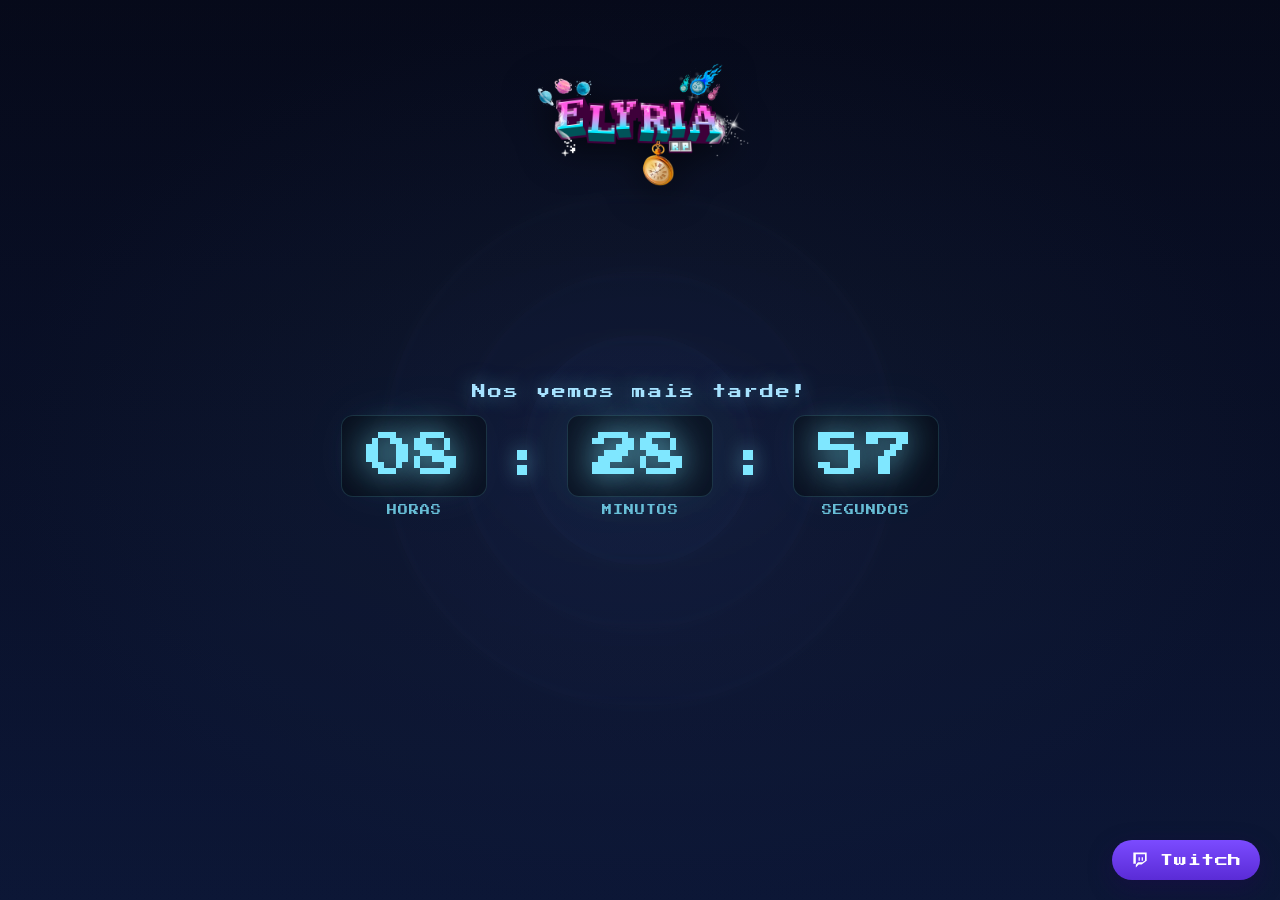
==== index.html @ 2ebde701 "Fix HTML encoding issues in index.html" ====
<!doctype html>
<html lang="pt-BR">
<head>
    <meta charset="utf-8" />
    <meta name="viewport" content="width=device-width,initial-scale=1" />
    <title>Elyria - Pato Dormindo</title>
    <link href="https://fonts.googleapis.com/css2?family=Press+Start+2P&display=swap" rel="stylesheet">
    <link rel="stylesheet" href="styles.css">
    <link rel="icon" type="image/png" href="logo/elyria2.png">

    <style>
        /* ===== BACKGROUND VIDEO ===== */
        body {
            margin: 0;
            padding: 0;
            overflow: hidden;
            min-height: 100vh;
        }

        #bgVideo {
            position: fixed;
            top: 50%;
            left: 50%;
            min-width: 100%;
            min-height: 100%;
            width: auto;
            height: auto;
            transform: translate(-50%, -50%);
            z-index: -1;
            object-fit: cover;
            filter: blur(3px);
        }

        /* ===== COUNTDOWN STYLES ===== */
        #countdown {
            position: fixed;
            top: 50%;
            left: 50%;
            transform: translate(-50%, -50%);
            z-index: 1000;
            text-align: center;
            font-family: 'Press Start 2P', monospace;
            color: #fff;
            pointer-events: none;
        }
        #countdown .label {
            font-size: 14px;
            color: #a7e3ff;
            margin-bottom: 16px;
            text-shadow: 0 0 20px rgba(127,231,255,0.5);
            letter-spacing: 2px;
        }
        #countdown .time {
            display: flex;
            gap: 20px;
            justify-content: center;
            align-items: center;
        }
        #countdown .time-block {
            display: flex;
            flex-direction: column;
            align-items: center;
        }
        #countdown .time-block .value {
            font-size: 48px;
            color: #7fe7ff;
            text-shadow: 0 0 30px rgba(127,231,255,0.7), 0 0 60px rgba(127,231,255,0.4);
            background: rgba(8,12,20,0.6);
            padding: 16px 24px;
            border-radius: 12px;
            border: 1px solid rgba(127,231,255,0.15);
            min-width: 90px;
        }
        #countdown .time-block .unit {
            font-size: 10px;
            color: #7fe7ff;
            margin-top: 8px;
            opacity: 0.8;
            letter-spacing: 1px;
        }
        #countdown .separator {
            font-size: 40px;
            color: #7fe7ff;
            text-shadow: 0 0 20px rgba(127,231,255,0.6);
            animation: blink 1s ease-in-out infinite;
        }
        @keyframes blink {
            0%, 100% { opacity: 1; }
            50% { opacity: 0.3; }
        }
        #countdown.finished .time-block .value {
            color: #4eff9f;
            text-shadow: 0 0 30px rgba(78,255,159,0.7);
        }
        @media (max-width: 600px) {
            #countdown .time-block .value {
                font-size: 28px;
                padding: 12px 16px;
                min-width: 60px;
            }
            #countdown .separator {
                font-size: 24px;
            }
            #countdown .time {
                gap: 10px;
            }
        }

        /* ===== LOGO (FORA DO OVERLAY) ===== */
        .main-logo {
            position: fixed;
            top: 18px;
            left: 50%;
            transform: translateX(-50%);
            z-index: 1002;
            pointer-events: none;
            max-width: 380px;
            width: 38vmax;
            height: auto;
            filter: drop-shadow(0 6px 18px rgba(0,0,0,0.6));
            animation: logo-float 3.8s ease-in-out infinite;
        }

        @keyframes logo-float{
            0%   { transform: translateX(-50%) translateY(0); }
            50%  { transform: translateX(-50%) translateY(-8px); }
            100% { transform: translateX(-50%) translateY(0); }
        }

        @media (prefers-reduced-motion: reduce){
            .main-logo{
                animation: none;
            }
        }

        /* ===== OVERLAY (SEM A LOGO) ===== */
        #warpOverlay{
            position:fixed;
            inset:0;
            pointer-events:none;
            z-index:999;
            display:flex;
            align-items:center;
            justify-content:center;
            opacity:0;
            transition:opacity 700ms ease;
            background: radial-gradient(closest-side, rgba(60,90,150,0.18), rgba(5,8,20,0.85));
            mix-blend-mode:screen;
            overflow:hidden;
        }
        #warpOverlay.active{
            opacity:1;
            pointer-events:none;
        }

        #warpOverlay .rings{
            position:absolute;
            inset:0;
            pointer-events:none;
        }
        #warpOverlay .ring{
            position:absolute;
            left:50%; top:50%;
            border-radius:50%;
            transform-origin:center center;
            opacity:0.12;
            mix-blend-mode:screen;
            filter: blur(8px);
            border: 1px solid rgba(160,220,255,0.06);
            backdrop-filter: blur(2px);
        }
        #warpOverlay .ring.r1{ width:40vmax; height:40vmax; margin:-20vmax 0 0 -20vmax; animation: ring-spin 6s linear infinite; }
        #warpOverlay .ring.r2{ width:28vmax; height:28vmax; margin:-14vmax 0 0 -14vmax; animation: ring-spin 5.2s linear reverse infinite; opacity:0.14; filter: blur(10px) }
        #warpOverlay .ring.r3{ width:18vmax; height:18vmax; margin:-9vmax 0 0 -9vmax; animation: ring-spin 4.2s linear infinite; opacity:0.18; filter: blur(14px) }

        @keyframes ring-spin{
            from{ transform: translateZ(0) rotate(0deg) scale(0.9) }
            50%{ transform: translateZ(0) rotate(180deg) scale(1.02) }
            to{ transform: translateZ(0) rotate(360deg) scale(0.9) }
        }

        #warpOverlay.engage .ring{ opacity:0.24; filter: blur(6px) }

        #confirmModal{
            position:fixed;
            inset:0;
            display:flex;
            align-items:center;
            justify-content:center;
            z-index:1200;
            pointer-events:none;
            opacity:0;
            transition:opacity 180ms ease;
        }
        #confirmModal.active{
            pointer-events:auto;
            opacity:1;
        }
        #confirmModal .box{
            background: rgba(8,12,20,0.9);
            border:1px solid rgba(127,231,255,0.08);
            padding:14px 16px;
            border-radius:10px;
            width:min(360px, 90%);
            text-align:center;
            box-shadow:0 8px 40px rgba(0,0,0,0.6);
            color:#fff;
            font-family: 'Press Start 2P', monospace;
            font-size:12px;
        }
        #confirmModal .actions{
            margin-top:12px;
            display:flex;
            gap:10px;
            justify-content:center;
        }
        #confirmModal .actions button{
            padding:8px 10px;
            border-radius:8px;
            border:0;
            cursor:pointer;
            font-family:inherit;
            font-size:12px;
        }
        #confirmModal .actions .btn-cancel{
            background:rgba(255,90,90,0.08);
            color:#ff9a9a;
            border:1px solid rgba(255,90,90,0.06);
        }
        #confirmModal .actions .btn-confirm{
            background:linear-gradient(180deg, rgba(127,231,255,0.12), rgba(127,231,255,0.06));
            color:var(--accent, #7fe7ff);
            border:1px solid rgba(127,231,255,0.12);
        }

        .twitch-modal {
            display: none;
            position: fixed;
            z-index: 2000;
            left: 0; top: 0; right: 0; bottom: 0;
            align-items: center;
            justify-content: center;
            background: rgba(20,24,40,0.18);
            backdrop-filter: blur(8px);
        }
        .twitch-modal.active {
            display: flex;
        }
        .twitch-modal-box {
            background: rgba(24,28,48,0.55);
            border-radius: 18px;
            box-shadow: 0 8px 32px rgba(30,8,80,0.22);
            padding: 32px 28px 24px 28px;
            min-width: 260px;
            min-height: 120px;
            max-width: 92vw;
            max-height: 80vh;
            color: #fff;
            font-family: 'Press Start 2P', monospace;
            font-size: 13px;
            text-align: center;
            position: relative;
            border: 1.5px solid rgba(127,231,255,0.10);
            backdrop-filter: blur(16px);
        }
        .twitch-modal-close {
            position: absolute;
            top: 12px; right: 16px;
            background: none;
            border: none;
            color: #fff;
            font-size: 18px;
            cursor: pointer;
            opacity: 0.7;
            transition: opacity 0.18s;
        }
        .twitch-modal-close:hover {
            opacity: 1;
        }
        @media (max-width: 520px){
            .twitch-modal-box {
                padding: 18px 6vw 16px 6vw;
                font-size: 11px;
            }
        }

        .twitch-floating {
            position:fixed;
            right:20px;
            bottom:20px;
            z-index:1500;
            display:none;
            align-items:center;
            gap:10px;
            padding:10px 18px;
            background:linear-gradient(180deg,#7b4bff,#5a2bd6);
            color:#fff;
            text-decoration:none;
            border-radius:999px;
            box-shadow:0 8px 24px rgba(30,8,80,0.45);
            font-family:'Press Start 2P',monospace;
            font-size:13px;
            letter-spacing:0.6px;
            opacity:0;
            transition: opacity 250ms ease;
        }
        .twitch-floating.visible {
            display:inline-flex;
            opacity:1;
        }
        .twitch-icon {
            display:inline-block;
            vertical-align:middle;
        }
    </style>
</head>
<body>
    <!-- VÍDEO DE FUNDO -->
    <video id="bgVideo" autoplay loop muted playsinline>
        <source src="fundo/fundolegal.mp4" type="video/mp4">
    </video>

    <!-- LOGO (FORA DO OVERLAY) -->
    <img src="logo/elyria2.png" alt="Elyria" class="main-logo" />

    <!-- COUNTDOWN -->
    <div id="countdown">
        <div class="label">Nos vemos mais tarde!</div>
        <div class="time">
            <div class="time-block">
                <span class="value" id="hours">00</span>
                <span class="unit">HORAS</span>
            </div>
            <span class="separator">:</span>
            <div class="time-block">
                <span class="value" id="minutes">00</span>
                <span class="unit">MINUTOS</span>
            </div>
            <span class="separator">:</span>
            <div class="time-block">
                <span class="value" id="seconds">00</span>
                <span class="unit">SEGUNDOS</span>
            </div>
        </div>
    </div>

    <div id="warpOverlay" aria-hidden="true">
        <!-- Logo removida daqui -->

        <div class="rings" aria-hidden="true">
            <div class="ring r1"></div>
            <div class="ring r2"></div>
            <div class="ring r3"></div>
        </div>
    </div>

    <a class="twitch-floating" id="twitchBtn" href="#" aria-label="Abrir canais Twitch">
        <svg class="twitch-icon" viewBox="0 0 24 24" width="20" height="20" aria-hidden="true" focusable="false">
            <path fill="currentColor" d="M4 3v13.5h3V21l3.5-3.5H14L20 13V3H4zm14 9.5l-3 2.25H9.5L7 17.75V5h11v7.5zM10.25 8.75h1.5v4.25h-1.5V8.75zm3.75 0h1.5v4.25h-1.5V8.75z"/>
        </svg>
        <span class="twitch-label">Twitch</span>
    </a>

    <div class="twitch-modal" id="twitchModal" tabindex="-1" aria-modal="true" aria-hidden="true" role="dialog">
        <div class="twitch-modal-box" role="document" style="min-width:320px;">
            <button class="twitch-modal-close" id="twitchModalClose" aria-label="Fechar">&times;</button>
            <div style="margin-bottom:18px;">
                <span style="font-size:15px;color:#a7e3ff;">Streamers Oficiais de Elyria</span>
            </div>
            <div id="twitchModalChannels" style="display:flex;flex-direction:column;gap:12px;">
            </div>
        </div>
    </div>

    <div id="confirmModal" role="dialog" aria-modal="true" aria-hidden="true">
        <div class="box" role="document">
            <div class="msg">Você tem certeza que quer baixar este arquivo?</div>
            <div class="actions">
                <button class="btn-cancel" id="confirmCancel" type="button">Cancelar</button>
                <button class="btn-confirm" id="confirmYes" type="button">Sim, baixar</button>
            </div>
        </div>
    </div>

    <audio id="bgMusic" src="Musicas/IWillCatchUp!.mp3" loop></audio>

    <!-- COUNTDOWN SCRIPT -->
    <script>
        (function(){
            const hoursEl = document.getElementById('hours');
            const minutesEl = document.getElementById('minutes');
            const secondsEl = document.getElementById('seconds');
            const countdownEl = document.getElementById('countdown');

            function getTarget14h() {
                const now = new Date();
                const target = new Date(now);
                target.setHours(14, 0, 0, 0);
                if (now >= target) {
                    target.setDate(target.getDate() + 1);
                }
                return target;
            }

            let targetDate = getTarget14h();

            function updateCountdown() {
                const now = new Date();
                const diff = targetDate - now;

                if (diff <= 0) {
                    hoursEl.textContent = '00';
                    minutesEl.textContent = '00';
                    secondsEl.textContent = '00';
                    countdownEl.classList.add('finished');
                    document.querySelector('#countdown .label').textContent = 'SERVIDOR ABERTO!';
                    return;
                }

                const totalSeconds = Math.floor(diff / 1000);
                const hours = Math.floor(totalSeconds / 3600);
                const minutes = Math.floor((totalSeconds % 3600) / 60);
                const seconds = totalSeconds % 60;

                hoursEl.textContent = String(hours).padStart(2, '0');
                minutesEl.textContent = String(minutes).padStart(2, '0');
                secondsEl.textContent = String(seconds).padStart(2, '0');
            }

            updateCountdown();
            setInterval(updateCountdown, 1000);
        })();
    </script>

    <script>
        (function(){
            const overlay = document.getElementById('warpOverlay');
            const twitchBtn = document.getElementById('twitchBtn');
            if(!overlay) return;

            function startWarp(){
                document.body.classList.add('warp');
                overlay.classList.add('active');
                overlay.setAttribute('aria-hidden', 'false');
                setTimeout(()=> overlay.classList.add('engage'), 220);
                setTimeout(()=> {
                    overlay.classList.remove('engage');
                }, 5200);

                if(twitchBtn){
                    setTimeout(()=> {
                        twitchBtn.classList.add('visible');
                    }, 100);
                }
            }

            window.addEventListener('load', function(){
                setTimeout(startWarp, 300);
            });

            (function(){
                const bgMusic = document.getElementById('bgMusic');
                if(bgMusic) {
                    bgMusic.volume = 0.2;
                    function tryPlay() {
                        bgMusic.play().catch(() => {});
                    }
                    document.addEventListener('click', tryPlay, { once: true });
                    document.addEventListener('keydown', tryPlay, { once: true });
                    window.addEventListener('load', tryPlay, { once: true });
                }
            })();
        })();
    </script>

    <script>
        const twitchChannels = [
            { twitch: "bloodybodypan", apelido: "Bloody", skin: "BloodyBody.png" },
            { twitch: "lemandsy", apelido: "Fencyl", skin: "LEMANDSY.png" },
            { twitch: "lukymi_i", apelido: "Lukymi", skin: "aurorab3.png" },
            { twitch: "oimaylon", apelido: "Maylon", skin: "MaylonMM.png" },
            { twitch: "otrebor_avlis", apelido: "Beto", skin: "MrBoy_PvP.png" }
        ];

        (function(){
            const twitchBtn = document.getElementById('twitchBtn');
            const twitchModal = document.getElementById('twitchModal');
            const twitchModalClose = document.getElementById('twitchModalClose');
            const twitchModalChannels = document.getElementById('twitchModalChannels');
            if(!twitchBtn || !twitchModal || !twitchModalChannels) return;

            function renderChannels() {
                twitchModalChannels.innerHTML = twitchChannels.map(ch => `
                    <a href="https://twitch.tv/${ch.twitch}" target="_blank" rel="noopener noreferrer"
                       style="display:flex;align-items:center;gap:10px;padding:8px 0;text-decoration:none;color:#fff;border-radius:7px;transition:background 0.18s;"
                       onmouseover="this.style.background='rgba(127,231,255,0.08)'" onmouseout="this.style.background='none'">
                        <img src="cabeças/${ch.skin}" alt="${ch.apelido}" style="width:28px;height:28px;border-radius:6px;box-shadow:0 2px 8px #0003;">
                        <span style="font-size:15px;letter-spacing:0.5px;">${ch.apelido}</span>
                    </a>
                `).join('');
            }

            function openTwitchModal(e){
                if(e) e.preventDefault();
                renderChannels();
                twitchModal.classList.add('active');
                twitchModal.setAttribute('aria-hidden','false');
                setTimeout(()=>{twitchModal.focus();}, 10);
            }
            function closeTwitchModal(){
                twitchModal.classList.remove('active');
                twitchModal.setAttribute('aria-hidden','true');
            }
            twitchBtn.addEventListener('click', openTwitchModal);
            if(twitchModalClose){
                twitchModalClose.addEventListener('click', closeTwitchModal);
            }
            twitchModal.addEventListener('click', function(e){
                if(e.target === twitchModal) closeTwitchModal();
            });
            document.addEventListener('keydown', function(e){
                if(twitchModal.classList.contains('active') && (e.key === 'Escape' || e.key === 'Esc')){
                    closeTwitchModal();
                }
            });
        })();
    </script>
</body>
</html>
---- styles.css ----
:root{
	--bg1:#02030a;
	--bg2:#081028;
	--accent:#7fe7ff;
	--card-bg: rgba(0,0,0,0.45);
}
*{box-sizing:border-box;margin:0;padding:0}
html,body{height:100%}
body{
	font-family: 'Press Start 2P', monospace;
	background: linear-gradient(180deg,var(--bg1),var(--bg2));
	overflow:hidden;
	color:#e6f7ff;
}

/* canvas ocupa toda a tela */
#stars{
	position:fixed;
	inset:0;
	width:100%;
	height:100%;
	display:block;
	z-index:0;
	/* adicionado blur para suavizar as estrelas em segundo plano */
	filter: blur(1.6px) drop-shadow(0 0 6px rgba(127,231,255,0.06));
}

/* nebulosa em cima do canvas, com blur para profundidade */
.nebula{
	position:fixed;
	inset:-15%;
	pointer-events:none;
	z-index:1;
	background:
		radial-gradient(30% 40% at 10% 20%, rgba(120,80,200,0.18), transparent 10%),
		radial-gradient(40% 40% at 80% 70%, rgba(20,140,180,0.12), transparent 12%),
		radial-gradient(35% 30% at 50% 40%, rgba(200,120,160,0.08), transparent 12%);
	/* blur aumentado para dar mais profundidade */
	filter: blur(26px) saturate(1.2);
	opacity:0.95;
	mix-blend-mode:screen;
}

/* centro do conteúdo */
.center{
	position:fixed;
	inset:0;
	display:flex;
	align-items:center;
	justify-content:center;
	z-index:2;
	padding:2rem;
}

/* cartão do formulário */
.card{
	background: var(--card-bg);
	border:1px solid rgba(127,231,255,0.08);
	/* aumento do backdrop blur para destacar o efeito */
	backdrop-filter: blur(10px);
	padding:28px;
	border-radius:12px;
	min-width:280px;
	text-align:center;
	box-shadow: 0 8px 30px rgba(0,0,0,0.6), 0 0 30px rgba(127,231,255,0.03) inset;
	position:relative;
}

/* glow borrado atrás do cartão */
.card::before{
	content:"";
	position:absolute;
	inset:-18%;
	z-index:-1;
	background: radial-gradient(closest-side, rgba(127,231,255,0.12), transparent 50%);
	filter: blur(22px) saturate(1.2);
	border-radius:18px;
	pointer-events:none;
}

.title{
	font-size:14px;
	letter-spacing:2px;
	color:var(--accent);
	margin-bottom:18px;
}

/* input estilo retrô */
input[type="password"]{
	width:100%;
	padding:12px 14px;
	border-radius:6px;
	border:2px solid rgba(255,255,255,0.06);
	background: rgba(8,12,20,0.6);
	color: #dff6ff;
	font-family: inherit;
	font-size:12px;
	letter-spacing:1px;
	outline:none;
	box-shadow: 0 2px 12px rgba(0,0,0,0.45);
	margin-bottom:12px;
	text-transform:uppercase;
}

/* botão */
button{
	display:inline-block;
	padding:10px 14px;
	background:linear-gradient(180deg, rgba(127,231,255,0.12), rgba(127,231,255,0.06));
	color:var(--accent);
	border:1px solid rgba(127,231,255,0.15);
	border-radius:6px;
	cursor:pointer;
	font-size:11px;
	letter-spacing:1px;
}

/* acessibilidade */
.visually-hidden{
	position:absolute!important;
	height:1px;width:1px;overflow:hidden;clip:rect(1px,1px,1px,1px);white-space:nowrap;
}

/* responsividade */
@media (max-width:420px){
	.card{min-width:220px;padding:20px}
	input[type="password"]{font-size:11px}
}
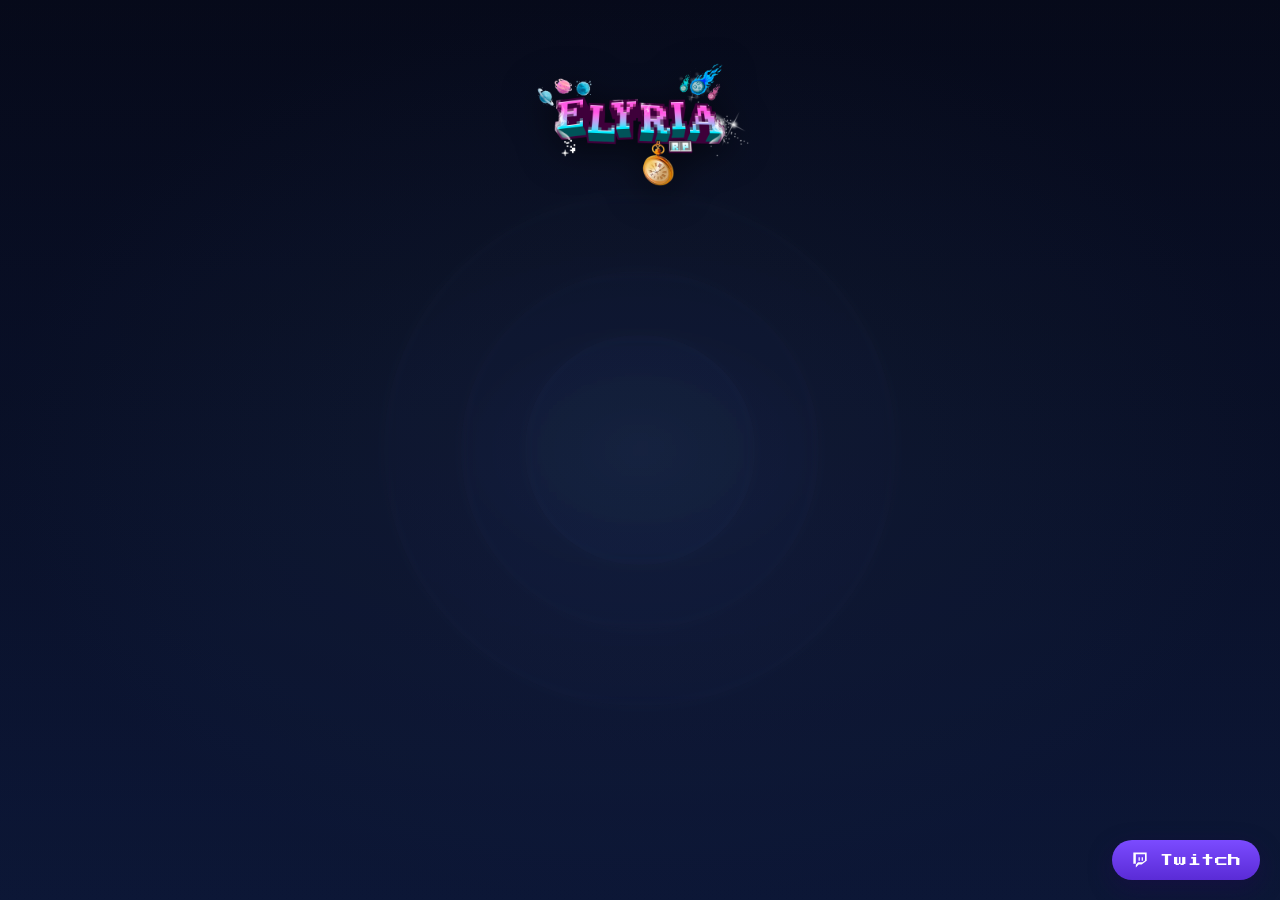
==== commit 5e8bfdc8: "Update index.html" ====
--- a/index.html
+++ b/index.html
@@ -31,80 +31,7 @@
             filter: blur(3px);
         }
 
-        /* ===== COUNTDOWN STYLES ===== */
-        #countdown {
-            position: fixed;
-            top: 50%;
-            left: 50%;
-            transform: translate(-50%, -50%);
-            z-index: 1000;
-            text-align: center;
-            font-family: 'Press Start 2P', monospace;
-            color: #fff;
-            pointer-events: none;
-        }
-        #countdown .label {
-            font-size: 14px;
-            color: #a7e3ff;
-            margin-bottom: 16px;
-            text-shadow: 0 0 20px rgba(127,231,255,0.5);
-            letter-spacing: 2px;
-        }
-        #countdown .time {
-            display: flex;
-            gap: 20px;
-            justify-content: center;
-            align-items: center;
-        }
-        #countdown .time-block {
-            display: flex;
-            flex-direction: column;
-            align-items: center;
-        }
-        #countdown .time-block .value {
-            font-size: 48px;
-            color: #7fe7ff;
-            text-shadow: 0 0 30px rgba(127,231,255,0.7), 0 0 60px rgba(127,231,255,0.4);
-            background: rgba(8,12,20,0.6);
-            padding: 16px 24px;
-            border-radius: 12px;
-            border: 1px solid rgba(127,231,255,0.15);
-            min-width: 90px;
-        }
-        #countdown .time-block .unit {
-            font-size: 10px;
-            color: #7fe7ff;
-            margin-top: 8px;
-            opacity: 0.8;
-            letter-spacing: 1px;
-        }
-        #countdown .separator {
-            font-size: 40px;
-            color: #7fe7ff;
-            text-shadow: 0 0 20px rgba(127,231,255,0.6);
-            animation: blink 1s ease-in-out infinite;
-        }
-        @keyframes blink {
-            0%, 100% { opacity: 1; }
-            50% { opacity: 0.3; }
-        }
-        #countdown.finished .time-block .value {
-            color: #4eff9f;
-            text-shadow: 0 0 30px rgba(78,255,159,0.7);
-        }
-        @media (max-width: 600px) {
-            #countdown .time-block .value {
-                font-size: 28px;
-                padding: 12px 16px;
-                min-width: 60px;
-            }
-            #countdown .separator {
-                font-size: 24px;
-            }
-            #countdown .time {
-                gap: 10px;
-            }
-        }
+
 
         /* ===== LOGO (FORA DO OVERLAY) ===== */
         .main-logo {
@@ -323,26 +250,7 @@
     <!-- LOGO (FORA DO OVERLAY) -->
     <img src="logo/elyria2.png" alt="Elyria" class="main-logo" />
 
-    <!-- COUNTDOWN -->
-    <div id="countdown">
-        <div class="label">Nos vemos mais tarde!</div>
-        <div class="time">
-            <div class="time-block">
-                <span class="value" id="hours">00</span>
-                <span class="unit">HORAS</span>
-            </div>
-            <span class="separator">:</span>
-            <div class="time-block">
-                <span class="value" id="minutes">00</span>
-                <span class="unit">MINUTOS</span>
-            </div>
-            <span class="separator">:</span>
-            <div class="time-block">
-                <span class="value" id="seconds">00</span>
-                <span class="unit">SEGUNDOS</span>
-            </div>
-        </div>
-    </div>
+
 
     <div id="warpOverlay" aria-hidden="true">
         <!-- Logo removida daqui -->
@@ -384,53 +292,7 @@
 
     <audio id="bgMusic" src="Musicas/IWillCatchUp!.mp3" loop></audio>
 
-    <!-- COUNTDOWN SCRIPT -->
-    <script>
-        (function(){
-            const hoursEl = document.getElementById('hours');
-            const minutesEl = document.getElementById('minutes');
-            const secondsEl = document.getElementById('seconds');
-            const countdownEl = document.getElementById('countdown');
-
-            function getTarget14h() {
-                const now = new Date();
-                const target = new Date(now);
-                target.setHours(14, 0, 0, 0);
-                if (now >= target) {
-                    target.setDate(target.getDate() + 1);
-                }
-                return target;
-            }
-
-            let targetDate = getTarget14h();
-
-            function updateCountdown() {
-                const now = new Date();
-                const diff = targetDate - now;
-
-                if (diff <= 0) {
-                    hoursEl.textContent = '00';
-                    minutesEl.textContent = '00';
-                    secondsEl.textContent = '00';
-                    countdownEl.classList.add('finished');
-                    document.querySelector('#countdown .label').textContent = 'SERVIDOR ABERTO!';
-                    return;
-                }
-
-                const totalSeconds = Math.floor(diff / 1000);
-                const hours = Math.floor(totalSeconds / 3600);
-                const minutes = Math.floor((totalSeconds % 3600) / 60);
-                const seconds = totalSeconds % 60;
-
-                hoursEl.textContent = String(hours).padStart(2, '0');
-                minutesEl.textContent = String(minutes).padStart(2, '0');
-                secondsEl.textContent = String(seconds).padStart(2, '0');
-            }
-
-            updateCountdown();
-            setInterval(updateCountdown, 1000);
-        })();
-    </script>
+
 
     <script>
         (function(){
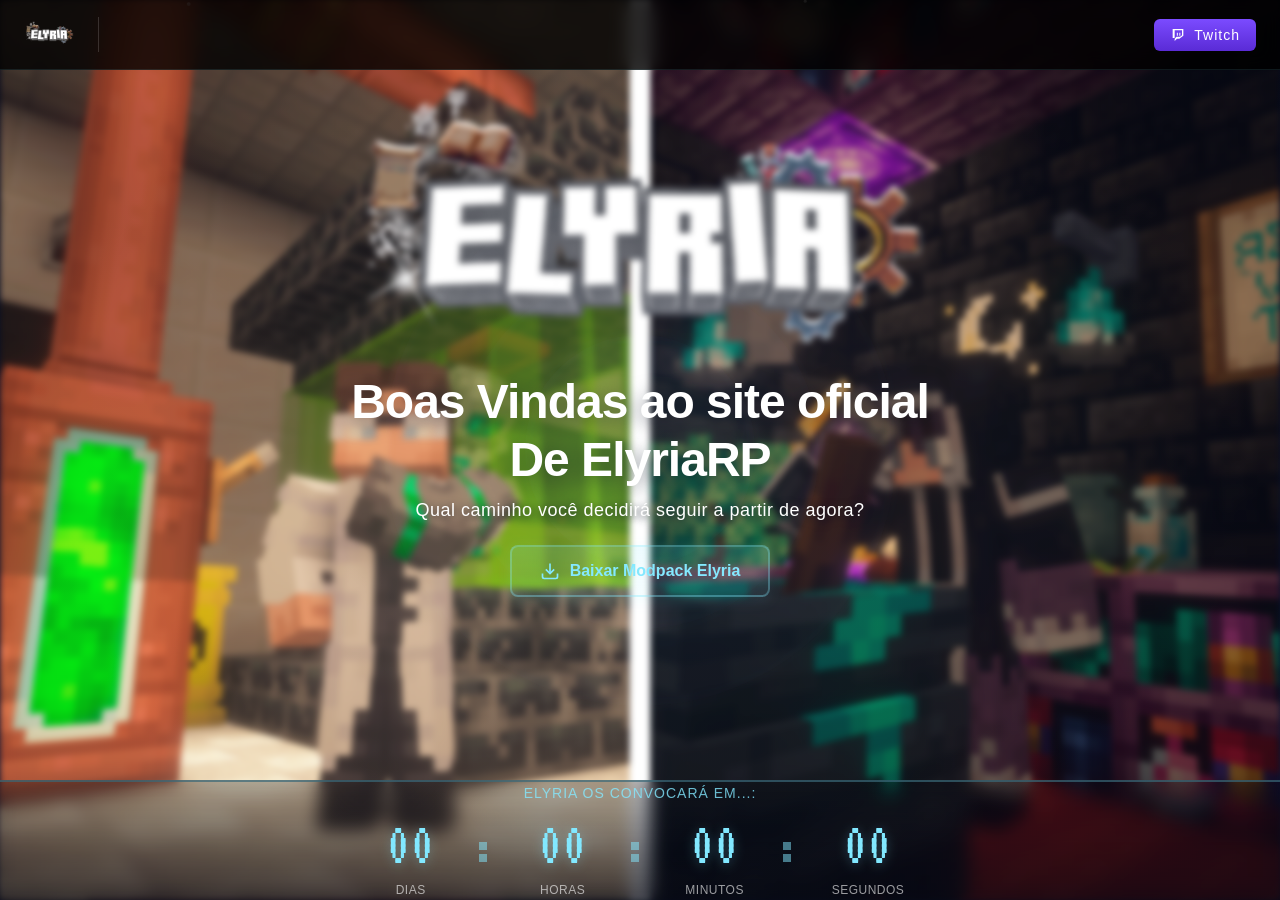
==== commit 5361bc34: "2026Update" ====
--- a/index.html
+++ b/index.html
@@ -3,13 +3,267 @@
 <head>
     <meta charset="utf-8" />
     <meta name="viewport" content="width=device-width,initial-scale=1" />
-    <title>Elyria - Pato Dormindo</title>
+    <title>ElyriaRP | O Novo Mundo</title>
     <link href="https://fonts.googleapis.com/css2?family=Press+Start+2P&display=swap" rel="stylesheet">
+    <link href="https://fonts.googleapis.com/css2?family=VT323&display=swap" rel="stylesheet">
     <link rel="stylesheet" href="styles.css">
-    <link rel="icon" type="image/png" href="logo/elyria2.png">
+    <link rel="icon" type="image/png" href="logo/elyriaatual.png">
 
     <style>
-        /* ===== BACKGROUND VIDEO ===== */
+        /* ===== NAVBAR ===== */
+        .navbar {
+            position: fixed;
+            top: 0;
+            left: 0;
+            right: 0;
+            height: 70px;
+            background: rgba(0, 0, 0, 0.8);
+            backdrop-filter: blur(10px);
+            border-bottom: 1px solid rgba(127, 231, 255, 0.1);
+            z-index: 1001;
+            display: flex;
+            align-items: center;
+            justify-content: space-between;
+            padding: 0 24px;
+            gap: 24px;
+        }
+
+        .navbar-left {
+            display: flex;
+            align-items: center;
+            gap: 24px;
+        }
+
+        .navbar-logo {
+            height: 50px;
+            width: auto;
+            max-width: 350px;
+            transition: transform 0.2s ease;
+        }
+
+        .navbar-logo:hover {
+            transform: scale(1.02);
+        }
+
+        .navbar-divider {
+            width: 1px;
+            height: 35px;
+            background: rgba(255, 255, 255, 0.15);
+        }
+
+        .navbar-menu {
+            display: flex;
+            align-items: center;
+            gap: 24px;
+            list-style: none;
+            margin: 0;
+            padding: 0;
+        }
+
+        .navbar-menu a {
+            color: rgba(255, 255, 255, 0.7);
+            text-decoration: none;
+            font-size: 14px;
+            font-family: -apple-system, BlinkMacSystemFont, 'Segoe UI', sans-serif;
+            transition: color 0.2s ease;
+            display: flex;
+            align-items: center;
+            gap: 6px;
+        }
+
+        .navbar-menu a:hover {
+            color: rgba(255, 255, 255, 1);
+        }
+
+        .navbar-right {
+            display: flex;
+            align-items: center;
+            gap: 16px;
+        }
+
+        .twitch-btn {
+            background: linear-gradient(180deg, #7b4bff, #5a2bd6);
+            color: #fff;
+            border: none;
+            padding: 8px 16px;
+            border-radius: 6px;
+            cursor: pointer;
+            font-size: 14px;
+            font-family: -apple-system, BlinkMacSystemFont, 'Segoe UI', sans-serif;
+            display: flex;
+            align-items: center;
+            gap: 8px;
+            transition: opacity 0.2s ease;
+            text-decoration: none;
+        }
+
+        /* ===== DOWNLOAD BUTTON ===== */
+        .download-btn {
+            display: inline-flex;
+            align-items: center;
+            gap: 10px;
+            padding: 14px 28px;
+            margin-top: 24px;
+            background: linear-gradient(180deg, rgba(127, 231, 255, 0.15), rgba(127, 231, 255, 0.08));
+            color: #7fe7ff;
+            border: 2px solid rgba(127, 231, 255, 0.3);
+            border-radius: 8px;
+            cursor: pointer;
+            font-size: 16px;
+            font-family: -apple-system, BlinkMacSystemFont, 'Segoe UI', sans-serif;
+            font-weight: 600;
+            text-decoration: none;
+            transition: all 0.3s ease;
+            box-shadow: 0 4px 15px rgba(127, 231, 255, 0.1);
+        }
+
+        .download-btn:hover {
+            background: linear-gradient(180deg, rgba(127, 231, 255, 0.25), rgba(127, 231, 255, 0.15));
+            border-color: rgba(127, 231, 255, 0.5);
+            box-shadow: 0 6px 25px rgba(127, 231, 255, 0.2);
+            transform: translateY(-2px);
+        }
+
+        .download-icon {
+            display: inline-block;
+            width: 20px;
+            height: 20px;
+        }
+        
+        .hero-section {
+            position: fixed;
+            top: 70px;
+            left: 0;
+            right: 0;
+            bottom: 0;
+            display: flex;
+            flex-direction: column;
+            align-items: center;
+            justify-content: center;
+            z-index: 10;
+            pointer-events: auto;
+            text-align: center;
+            padding: 20px;
+            width: 100vw;
+            box-sizing: border-box;
+        }
+
+        .hero-logo {
+            height: 280px;
+            width: auto;
+            display: block;
+            margin-left: auto;
+            margin-right: auto;
+            margin-bottom: 24px;
+            animation: logo-float 3.8s ease-in-out infinite;
+            filter: drop-shadow(0 6px 18px rgba(0,0,0,0.6));
+        }
+
+        .hero-text {
+            font-size: 48px;
+            font-weight: 900;
+            color: #ffffff;
+            margin: 0;
+            line-height: 1.2;
+            text-shadow: 0 4px 20px rgba(0,0,0,0.5);
+            font-family: -apple-system, BlinkMacSystemFont, 'Segoe UI', Roboto, sans-serif;
+            letter-spacing: -1px;
+        }
+
+        .hero-subtitle {
+            font-size: 18px;
+            color: #ffffff;
+            margin-top: 12px;
+            font-family: -apple-system, BlinkMacSystemFont, 'Segoe UI', sans-serif;
+            letter-spacing: 0.5px;
+            text-shadow: 0 2px 10px rgba(0, 0, 0, 0.9);
+        }
+
+        @media (max-width: 768px) {
+            .hero-text {
+                font-size: 32px;
+            }
+
+            .hero-logo {
+                height: 200px;
+                margin-bottom: 16px;
+            }
+
+            .hero-subtitle {
+                font-size: 14px;
+            }
+        }
+
+        /* ===== COUNTDOWN SECTION ===== */
+        .countdown-section {
+            position: fixed;
+            bottom: 0;
+            left: 0;
+            right: 0;
+            height: 120px;
+            background: linear-gradient(180deg, rgba(0, 0, 0, 0.3), rgba(0, 0, 0, 0.7));
+            backdrop-filter: blur(8px);
+            border-top: 2px solid rgba(127, 231, 255, 0.3);
+            z-index: 100;
+            display: flex;
+            align-items: center;
+            justify-content: center;
+            padding: 0 20px;
+        }
+
+        .countdown-container {
+            text-align: center;
+        }
+
+        .countdown-title {
+            font-size: 14px;
+            color: rgba(127, 231, 255, 0.8);
+            margin-bottom: 10px;
+            font-family: -apple-system, BlinkMacSystemFont, 'Segoe UI', sans-serif;
+            text-transform: uppercase;
+            letter-spacing: 1px;
+        }
+
+        .countdown-timer {
+            display: flex;
+            align-items: center;
+            justify-content: center;
+            gap: 20px;
+        }
+
+        .countdown-item {
+            display: flex;
+            flex-direction: column;
+            align-items: center;
+            gap: 5px;
+        }
+
+        .countdown-number {
+            font-size: 56px;
+            font-weight: 400;
+            color: #7fe7ff;
+            font-family: 'VT323', monospace;
+            line-height: 1.2;
+            text-shadow: 0 2px 10px rgba(127, 231, 255, 0.3);
+            min-width: 70px;
+            letter-spacing: 2px;
+            transform: scaleY(1.1);
+        }
+
+        .countdown-label {
+            font-size: 12px;
+            color: rgba(255, 255, 255, 0.6);
+            font-family: -apple-system, BlinkMacSystemFont, 'Segoe UI', sans-serif;
+            text-transform: uppercase;
+            letter-spacing: 0.5px;
+        }
+
+        .countdown-separator {
+            font-size: 32px;
+            color: rgba(127, 231, 255, 0.5);
+            margin: 0 5px;
+        }
+
         body {
             margin: 0;
             padding: 0;
@@ -31,21 +285,30 @@
             filter: blur(3px);
         }
 
-
-
-        /* ===== LOGO (FORA DO OVERLAY) ===== */
+        #bgImage {
+            position: fixed;
+            top: 0;
+            left: 0;
+            width: 100%;
+            height: 100%;
+            z-index: -1;
+            object-fit: cover;
+            filter: blur(3px);
+        }
+
+        /* ===== NEVE ===== */
+        #snowCanvas {
+            position: fixed;
+            top: 0;
+            left: 0;
+            width: 100vw;
+            height: 100vh;
+            pointer-events: none;
+            z-index: 5;
+        }
+
         .main-logo {
-            position: fixed;
-            top: 18px;
-            left: 50%;
-            transform: translateX(-50%);
-            z-index: 1002;
-            pointer-events: none;
-            max-width: 380px;
-            width: 38vmax;
-            height: auto;
-            filter: drop-shadow(0 6px 18px rgba(0,0,0,0.6));
-            animation: logo-float 3.8s ease-in-out infinite;
+            display: none;
         }
 
         @keyframes logo-float{
@@ -55,12 +318,11 @@
         }
 
         @media (prefers-reduced-motion: reduce){
-            .main-logo{
+            .hero-logo{
                 animation: none;
             }
         }
 
-        /* ===== OVERLAY (SEM A LOGO) ===== */
         #warpOverlay{
             position:fixed;
             inset:0;
@@ -242,19 +504,41 @@
     </style>
 </head>
 <body>
-    <!-- VÍDEO DE FUNDO -->
-    <video id="bgVideo" autoplay loop muted playsinline>
-        <source src="fundo/fundolegal.mp4" type="video/mp4">
-    </video>
-
-    <!-- LOGO (FORA DO OVERLAY) -->
-    <img src="logo/elyria2.png" alt="Elyria" class="main-logo" />
-
-
+    <canvas id="snowCanvas"></canvas>
+
+    <img id="bgImage" src="fundo/EmBreve.png" alt="Fundo" />
+
+    <nav class="navbar">
+        <div class="navbar-left">
+            <a href="https://imgur.com/a/HdaxYLm" target="_blank" style="text-decoration: none;">
+                <img src="logo/elyriaatual.png" alt="Elyria" class="navbar-logo" />
+            </a>
+            <div class="navbar-divider"></div>
+        </div>
+        <div class="navbar-right">
+            <button class="twitch-btn" id="twitchBtnNav">
+                <svg viewBox="0 0 24 24" width="16" height="16" fill="currentColor">
+                    <path d="M4 3v13.5h3V21l3.5-3.5H14L20 13V3H4zm14 9.5l-3 2.25H9.5L7 17.75V5h11v7.5zM10.25 8.75h1.5v4.25h-1.5V8.75zm3.75 0h1.5v4.25h-1.5V8.75z"/>
+                </svg>
+                Twitch
+            </button>
+        </div>
+    </nav>
+
+    <div class="hero-section">
+        <h1 class="hero-text">Boas Vindas ao site oficial<br/>De ElyriaRP</h1>
+        <p class="hero-subtitle">Qual caminho você decidirá seguir a partir de agora?</p>
+        <a href="https://drive.google.com/drive/u/4/folders/1yZoMTwcvdiO40oJkKn9lQ9DLQ6L11TN9" target="_blank" class="download-btn">
+            <svg class="download-icon" viewBox="0 0 24 24" fill="none" stroke="currentColor" stroke-width="2">
+                <path d="M21 15v4a2 2 0 0 1-2 2H5a2 2 0 0 1-2-2v-4"></path>
+                <polyline points="7 10 12 15 17 10"></polyline>
+                <line x1="12" y1="15" x2="12" y2="3"></line>
+            </svg>
+            Baixar Modpack Elyria
+        </a>
+    </div>
 
     <div id="warpOverlay" aria-hidden="true">
-        <!-- Logo removida daqui -->
-
         <div class="rings" aria-hidden="true">
             <div class="ring r1"></div>
             <div class="ring r2"></div>
@@ -262,7 +546,7 @@
         </div>
     </div>
 
-    <a class="twitch-floating" id="twitchBtn" href="#" aria-label="Abrir canais Twitch">
+    <a class="twitch-floating" id="twitchBtn" href="#" aria-label="Abrir canais Twitch" style="display:none !important;">
         <svg class="twitch-icon" viewBox="0 0 24 24" width="20" height="20" aria-hidden="true" focusable="false">
             <path fill="currentColor" d="M4 3v13.5h3V21l3.5-3.5H14L20 13V3H4zm14 9.5l-3 2.25H9.5L7 17.75V5h11v7.5zM10.25 8.75h1.5v4.25h-1.5V8.75zm3.75 0h1.5v4.25h-1.5V8.75z"/>
         </svg>
@@ -280,7 +564,7 @@
         </div>
     </div>
 
-    <div id="confirmModal" role="dialog" aria-modal="true" aria-hidden="true">
+    <div id="confirmModal" role="dialog" aria-modal="true" aria-hidden="true" style="display:none !important;">
         <div class="box" role="document">
             <div class="msg">Você tem certeza que quer baixar este arquivo?</div>
             <div class="actions">
@@ -290,9 +574,32 @@
         </div>
     </div>
 
-    <audio id="bgMusic" src="Musicas/IWillCatchUp!.mp3" loop></audio>
-
-
+    <div class="countdown-section">
+        <div class="countdown-container">
+            <div class="countdown-title">Elyria os convocará em...:</div>
+            <div class="countdown-timer">
+                <div class="countdown-item">
+                    <div class="countdown-number" id="countdown-dias">00</div>
+                    <div class="countdown-label">Dias</div>
+                </div>
+                <div class="countdown-separator">:</div>
+                <div class="countdown-item">
+                    <div class="countdown-number" id="countdown-horas">00</div>
+                    <div class="countdown-label">Horas</div>
+                </div>
+                <div class="countdown-separator">:</div>
+                <div class="countdown-item">
+                    <div class="countdown-number" id="countdown-minutos">00</div>
+                    <div class="countdown-label">Minutos</div>
+                </div>
+                <div class="countdown-separator">:</div>
+                <div class="countdown-item">
+                    <div class="countdown-number" id="countdown-segundos">00</div>
+                    <div class="countdown-label">Segundos</div>
+                </div>
+            </div>
+        </div>
+    </div>
 
     <script>
         (function(){
@@ -320,19 +627,8 @@
                 setTimeout(startWarp, 300);
             });
 
-            (function(){
-                const bgMusic = document.getElementById('bgMusic');
-                if(bgMusic) {
-                    bgMusic.volume = 0.2;
-                    function tryPlay() {
-                        bgMusic.play().catch(() => {});
-                    }
-                    document.addEventListener('click', tryPlay, { once: true });
-                    document.addEventListener('keydown', tryPlay, { once: true });
-                    window.addEventListener('load', tryPlay, { once: true });
-                }
             })();
-        })();
+        ;
     </script>
 
     <script>
@@ -346,10 +642,11 @@
 
         (function(){
             const twitchBtn = document.getElementById('twitchBtn');
+            const twitchBtnNav = document.getElementById('twitchBtnNav');
             const twitchModal = document.getElementById('twitchModal');
             const twitchModalClose = document.getElementById('twitchModalClose');
             const twitchModalChannels = document.getElementById('twitchModalChannels');
-            if(!twitchBtn || !twitchModal || !twitchModalChannels) return;
+            if(!twitchBtn && !twitchBtnNav || !twitchModal || !twitchModalChannels) return;
 
             function renderChannels() {
                 twitchModalChannels.innerHTML = twitchChannels.map(ch => `
@@ -374,6 +671,9 @@
                 twitchModal.setAttribute('aria-hidden','true');
             }
             twitchBtn.addEventListener('click', openTwitchModal);
+            if(twitchBtnNav){
+                twitchBtnNav.addEventListener('click', openTwitchModal);
+            }
             if(twitchModalClose){
                 twitchModalClose.addEventListener('click', closeTwitchModal);
             }
@@ -387,6 +687,145 @@
             });
         })();
     </script>
+
+    <script>
+        // Countdown Timer
+        (function() {
+            const diasEl = document.getElementById('countdown-dias');
+            const horasEl = document.getElementById('countdown-horas');
+            const minutosEl = document.getElementById('countdown-minutos');
+            const segundosEl = document.getElementById('countdown-segundos');
+
+            function updateCountdown() {
+                // Data alvo: 30 de maio de 2026 às 19:30
+                const targetDate = new Date(2026, 4, 30, 19, 30, 0).getTime(); // Mês é 0-indexed
+                const now = new Date().getTime();
+                const timeLeft = targetDate - now;
+
+                if (timeLeft <= 0) {
+                    // Evento iniciado
+                    diasEl.textContent = '00';
+                    horasEl.textContent = '00';
+                    minutosEl.textContent = '00';
+                    segundosEl.textContent = '00';
+                    return;
+                }
+
+                // Calcular unidades de tempo
+                const dias = Math.floor(timeLeft / (1000 * 60 * 60 * 24));
+                const horas = Math.floor((timeLeft % (1000 * 60 * 60 * 24)) / (1000 * 60 * 60));
+                const minutos = Math.floor((timeLeft % (1000 * 60 * 60)) / (1000 * 60));
+                const segundos = Math.floor((timeLeft % (1000 * 60)) / 1000);
+
+                // Formatar com zeros à esquerda
+                diasEl.textContent = String(dias).padStart(2, '0');
+                horasEl.textContent = String(horas).padStart(2, '0');
+                minutosEl.textContent = String(minutos).padStart(2, '0');
+                segundosEl.textContent = String(segundos).padStart(2, '0');
+            }
+
+            // Atualizar imediatamente e depois a cada segundo
+            updateCountdown();
+            setInterval(updateCountdown, 1000);
+        })();
+    </script>
+
+    <script>
+        const canvas = document.getElementById('snowCanvas');
+        const ctx = canvas.getContext('2d');
+
+        let width, height;
+        let particles = [];
+        let mouse = { x: undefined, y: undefined, radius: 50 };
+
+        function resize() {
+            width = window.innerWidth;
+            height = window.innerHeight;
+            canvas.width = width;
+            canvas.height = height;
+        }
+        window.addEventListener('resize', resize);
+        resize();
+
+        window.addEventListener('mousemove', (e) => {
+            mouse.x = e.x;
+            mouse.y = e.y;
+        });
+
+        window.addEventListener('mouseout', () => {
+            mouse.x = undefined;
+            mouse.y = undefined;
+        });
+
+        class Snowflake {
+            constructor() {
+                this.x = Math.random() * width;
+                this.y = Math.random() * height - height;
+                this.size = Math.random() * 3 + 1;
+                this.speedY = Math.random() * 1.5 + 0.5;
+                this.speedX = Math.random() * 1 - 0.5;
+                this.baseSpeedX = this.speedX;
+            }
+
+            update() {
+                this.y += this.speedY;
+                this.x += this.speedX;
+
+                if (mouse.x !== undefined && mouse.y !== undefined) {
+                    let dx = this.x - mouse.x;
+                    let dy = this.y - mouse.y;
+                    let distance = Math.sqrt(dx * dx + dy * dy);
+
+                    if (distance < mouse.radius) {
+                        const force = (mouse.radius - distance) / mouse.radius;
+                        const moveX = (dx / distance) * force * 3;
+                        const moveY = (dy / distance) * force * 3;
+
+                        this.x += moveX;
+                        
+                        if (dy < 0) {
+                            this.y -= moveY * 1.2; 
+                        } else {
+                            this.y += moveY;
+                        }
+                    }
+                }
+
+                this.speedX = this.baseSpeedX + Math.sin(this.y / 50) * 0.5;
+
+                if (this.y > height || this.x < -20 || this.x > width + 20) {
+                    this.y = -10;
+                    this.x = Math.random() * width;
+                }
+            }
+
+            draw() {
+                ctx.beginPath();
+                ctx.arc(this.x, this.y, this.size, 0, Math.PI * 2);
+                ctx.fillStyle = 'rgba(255, 255, 255, 0.8)';
+                ctx.fill();
+            }
+        }
+
+        function initSnow() {
+            particles = [];
+            const numParticles = Math.min(window.innerWidth / 5, 250); 
+            for (let i = 0; i < numParticles; i++) {
+                particles.push(new Snowflake());
+            }
+        }
+
+        function animateSnow() {
+            ctx.clearRect(0, 0, width, height);
+            particles.forEach(p => {
+                p.update();
+                p.draw();
+            });
+            requestAnimationFrame(animateSnow);
+        }
+
+        initSnow();
+        animateSnow();
+    </script>
 </body>
-</html>
-
+</html>
--- a/styles.css
+++ b/styles.css
@@ -1,128 +1,128 @@
 :root{
-	--bg1:#02030a;
-	--bg2:#081028;
-	--accent:#7fe7ff;
-	--card-bg: rgba(0,0,0,0.45);
+    --bg1:#02030a;
+    --bg2:#081028;
+    --accent:#7fe7ff;
+    --card-bg: rgba(0,0,0,0.45);
 }
 *{box-sizing:border-box;margin:0;padding:0}
 html,body{height:100%}
 body{
-	font-family: 'Press Start 2P', monospace;
-	background: linear-gradient(180deg,var(--bg1),var(--bg2));
-	overflow:hidden;
-	color:#e6f7ff;
+    font-family: 'Press Start 2P', monospace;
+    background: linear-gradient(180deg,var(--bg1),var(--bg2));
+    overflow:hidden;
+    color:#e6f7ff;
 }
 
 /* canvas ocupa toda a tela */
 #stars{
-	position:fixed;
-	inset:0;
-	width:100%;
-	height:100%;
-	display:block;
-	z-index:0;
-	/* adicionado blur para suavizar as estrelas em segundo plano */
-	filter: blur(1.6px) drop-shadow(0 0 6px rgba(127,231,255,0.06));
+    position:fixed;
+    inset:0;
+    width:100%;
+    height:100%;
+    display:block;
+    z-index:0;
+    /* adicionado blur para suavizar as estrelas em segundo plano */
+    filter: blur(1.6px) drop-shadow(0 0 6px rgba(127,231,255,0.06));
 }
 
 /* nebulosa em cima do canvas, com blur para profundidade */
 .nebula{
-	position:fixed;
-	inset:-15%;
-	pointer-events:none;
-	z-index:1;
-	background:
-		radial-gradient(30% 40% at 10% 20%, rgba(120,80,200,0.18), transparent 10%),
-		radial-gradient(40% 40% at 80% 70%, rgba(20,140,180,0.12), transparent 12%),
-		radial-gradient(35% 30% at 50% 40%, rgba(200,120,160,0.08), transparent 12%);
-	/* blur aumentado para dar mais profundidade */
-	filter: blur(26px) saturate(1.2);
-	opacity:0.95;
-	mix-blend-mode:screen;
+    position:fixed;
+    inset:-15%;
+    pointer-events:none;
+    z-index:1;
+    background:
+        radial-gradient(30% 40% at 10% 20%, rgba(120,80,200,0.18), transparent 10%),
+        radial-gradient(40% 40% at 80% 70%, rgba(20,140,180,0.12), transparent 12%),
+        radial-gradient(35% 30% at 50% 40%, rgba(200,120,160,0.08), transparent 12%);
+    /* blur aumentado para dar mais profundidade */
+    filter: blur(26px) saturate(1.2);
+    opacity:0.95;
+    mix-blend-mode:screen;
 }
 
 /* centro do conteúdo */
 .center{
-	position:fixed;
-	inset:0;
-	display:flex;
-	align-items:center;
-	justify-content:center;
-	z-index:2;
-	padding:2rem;
+    position:fixed;
+    inset:0;
+    display:flex;
+    align-items:center;
+    justify-content:center;
+    z-index:2;
+    padding:2rem;
 }
 
 /* cartão do formulário */
 .card{
-	background: var(--card-bg);
-	border:1px solid rgba(127,231,255,0.08);
-	/* aumento do backdrop blur para destacar o efeito */
-	backdrop-filter: blur(10px);
-	padding:28px;
-	border-radius:12px;
-	min-width:280px;
-	text-align:center;
-	box-shadow: 0 8px 30px rgba(0,0,0,0.6), 0 0 30px rgba(127,231,255,0.03) inset;
-	position:relative;
+    background: var(--card-bg);
+    border:1px solid rgba(127,231,255,0.08);
+    /* aumento do backdrop blur para destacar o efeito */
+    backdrop-filter: blur(10px);
+    padding:28px;
+    border-radius:12px;
+    min-width:280px;
+    text-align:center;
+    box-shadow: 0 8px 30px rgba(0,0,0,0.6), 0 0 30px rgba(127,231,255,0.03) inset;
+    position:relative;
 }
 
 /* glow borrado atrás do cartão */
 .card::before{
-	content:"";
-	position:absolute;
-	inset:-18%;
-	z-index:-1;
-	background: radial-gradient(closest-side, rgba(127,231,255,0.12), transparent 50%);
-	filter: blur(22px) saturate(1.2);
-	border-radius:18px;
-	pointer-events:none;
+    content:"";
+    position:absolute;
+    inset:-18%;
+    z-index:-1;
+    background: radial-gradient(closest-side, rgba(127,231,255,0.12), transparent 50%);
+    filter: blur(22px) saturate(1.2);
+    border-radius:18px;
+    pointer-events:none;
 }
 
 .title{
-	font-size:14px;
-	letter-spacing:2px;
-	color:var(--accent);
-	margin-bottom:18px;
+    font-size:14px;
+    letter-spacing:2px;
+    color:var(--accent);
+    margin-bottom:18px;
 }
 
 /* input estilo retrô */
 input[type="password"]{
-	width:100%;
-	padding:12px 14px;
-	border-radius:6px;
-	border:2px solid rgba(255,255,255,0.06);
-	background: rgba(8,12,20,0.6);
-	color: #dff6ff;
-	font-family: inherit;
-	font-size:12px;
-	letter-spacing:1px;
-	outline:none;
-	box-shadow: 0 2px 12px rgba(0,0,0,0.45);
-	margin-bottom:12px;
-	text-transform:uppercase;
+    width:100%;
+    padding:12px 14px;
+    border-radius:6px;
+    border:2px solid rgba(255,255,255,0.06);
+    background: rgba(8,12,20,0.6);
+    color: #dff6ff;
+    font-family: inherit;
+    font-size:12px;
+    letter-spacing:1px;
+    outline:none;
+    box-shadow: 0 2px 12px rgba(0,0,0,0.45);
+    margin-bottom:12px;
+    text-transform:uppercase;
 }
 
 /* botão */
 button{
-	display:inline-block;
-	padding:10px 14px;
-	background:linear-gradient(180deg, rgba(127,231,255,0.12), rgba(127,231,255,0.06));
-	color:var(--accent);
-	border:1px solid rgba(127,231,255,0.15);
-	border-radius:6px;
-	cursor:pointer;
-	font-size:11px;
-	letter-spacing:1px;
+    display:inline-block;
+    padding:10px 14px;
+    background:linear-gradient(180deg, rgba(127,231,255,0.12), rgba(127,231,255,0.06));
+    color:var(--accent);
+    border:1px solid rgba(127,231,255,0.15);
+    border-radius:6px;
+    cursor:pointer;
+    font-size:11px;
+    letter-spacing:1px;
 }
 
 /* acessibilidade */
 .visually-hidden{
-	position:absolute!important;
-	height:1px;width:1px;overflow:hidden;clip:rect(1px,1px,1px,1px);white-space:nowrap;
+    position:absolute!important;
+    height:1px;width:1px;overflow:hidden;clip:rect(1px,1px,1px,1px);white-space:nowrap;
 }
 
 /* responsividade */
 @media (max-width:420px){
-	.card{min-width:220px;padding:20px}
-	input[type="password"]{font-size:11px}
-}
+    .card{min-width:220px;padding:20px}
+    input[type="password"]{font-size:11px}
+}
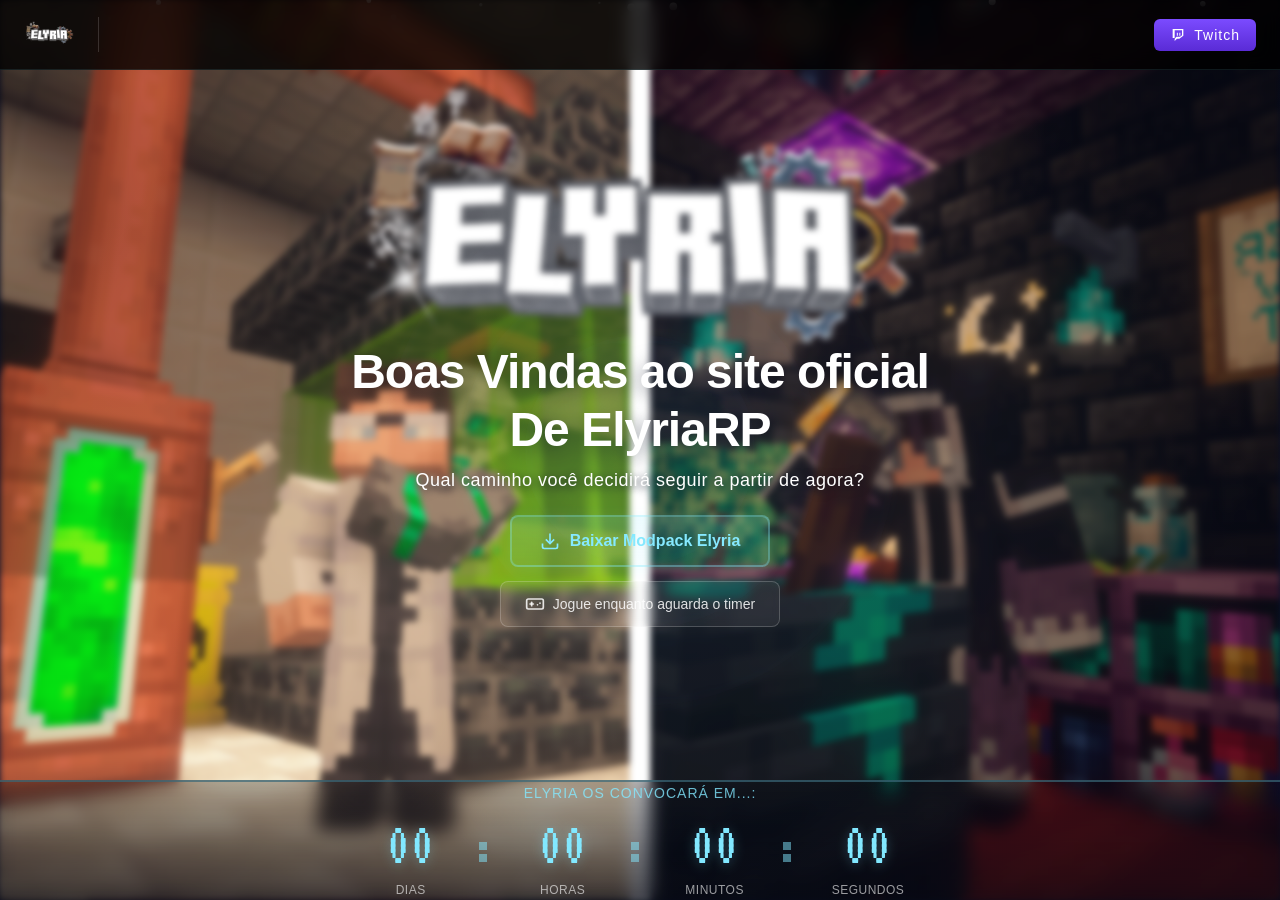
==== commit 1b6e6523: "AtualizaçãoGrande" ====
--- a/index.html
+++ b/index.html
@@ -38,11 +38,6 @@
             height: 50px;
             width: auto;
             max-width: 350px;
-            transition: transform 0.2s ease;
-        }
-
-        .navbar-logo:hover {
-            transform: scale(1.02);
         }
 
         .navbar-divider {
@@ -130,6 +125,32 @@
             height: 20px;
         }
         
+        /* ===== PLAY MINIGAME BUTTON ===== */
+        .play-mini-btn {
+            display: inline-flex;
+            align-items: center;
+            gap: 8px;
+            padding: 12px 24px;
+            margin-top: 14px;
+            background: rgba(255, 255, 255, 0.05);
+            color: rgba(255, 255, 255, 0.85);
+            border: 1px solid rgba(255, 255, 255, 0.2);
+            border-radius: 8px;
+            cursor: pointer;
+            font-size: 14px;
+            font-family: -apple-system, BlinkMacSystemFont, 'Segoe UI', sans-serif;
+            text-decoration: none;
+            transition: all 0.3s ease;
+            backdrop-filter: blur(4px);
+        }
+
+        .play-mini-btn:hover {
+            background: rgba(255, 255, 255, 0.12);
+            color: #ffffff;
+            border-color: rgba(255, 255, 255, 0.4);
+            transform: translateY(-2px);
+        }
+
         .hero-section {
             position: fixed;
             top: 70px;
@@ -307,6 +328,7 @@
             z-index: 5;
         }
 
+        /* ===== LOGO (DEPRECATED - Using hero-logo instead) ===== */
         .main-logo {
             display: none;
         }
@@ -323,6 +345,7 @@
             }
         }
 
+        /* ===== OVERLAY (SEM A LOGO) ===== */
         #warpOverlay{
             position:fixed;
             inset:0;
@@ -510,9 +533,7 @@
 
     <nav class="navbar">
         <div class="navbar-left">
-            <a href="https://imgur.com/a/HdaxYLm" target="_blank" style="text-decoration: none;">
-                <img src="logo/elyriaatual.png" alt="Elyria" class="navbar-logo" />
-            </a>
+            <img src="logo/elyriaatual.png" alt="Elyria" class="navbar-logo" />
             <div class="navbar-divider"></div>
         </div>
         <div class="navbar-right">
@@ -528,6 +549,7 @@
     <div class="hero-section">
         <h1 class="hero-text">Boas Vindas ao site oficial<br/>De ElyriaRP</h1>
         <p class="hero-subtitle">Qual caminho você decidirá seguir a partir de agora?</p>
+        
         <a href="https://drive.google.com/drive/u/4/folders/1yZoMTwcvdiO40oJkKn9lQ9DLQ6L11TN9" target="_blank" class="download-btn">
             <svg class="download-icon" viewBox="0 0 24 24" fill="none" stroke="currentColor" stroke-width="2">
                 <path d="M21 15v4a2 2 0 0 1-2 2H5a2 2 0 0 1-2-2v-4"></path>
@@ -535,6 +557,17 @@
                 <line x1="12" y1="15" x2="12" y2="3"></line>
             </svg>
             Baixar Modpack Elyria
+        </a>
+
+        <a href="#" class="play-mini-btn">
+            <svg class="download-icon" viewBox="0 0 24 24" fill="none" stroke="currentColor" stroke-width="2" stroke-linecap="round" stroke-linejoin="round">
+                <rect x="2" y="6" width="20" height="12" rx="2" ry="2"></rect>
+                <line x1="6" y1="12" x2="10" y2="12"></line>
+                <line x1="8" y1="10" x2="8" y2="14"></line>
+                <line x1="15" y1="13" x2="15.01" y2="13"></line>
+                <line x1="18" y1="11" x2="18.01" y2="11"></line>
+            </svg>
+            Jogue enquanto aguarda o timer
         </a>
     </div>
 
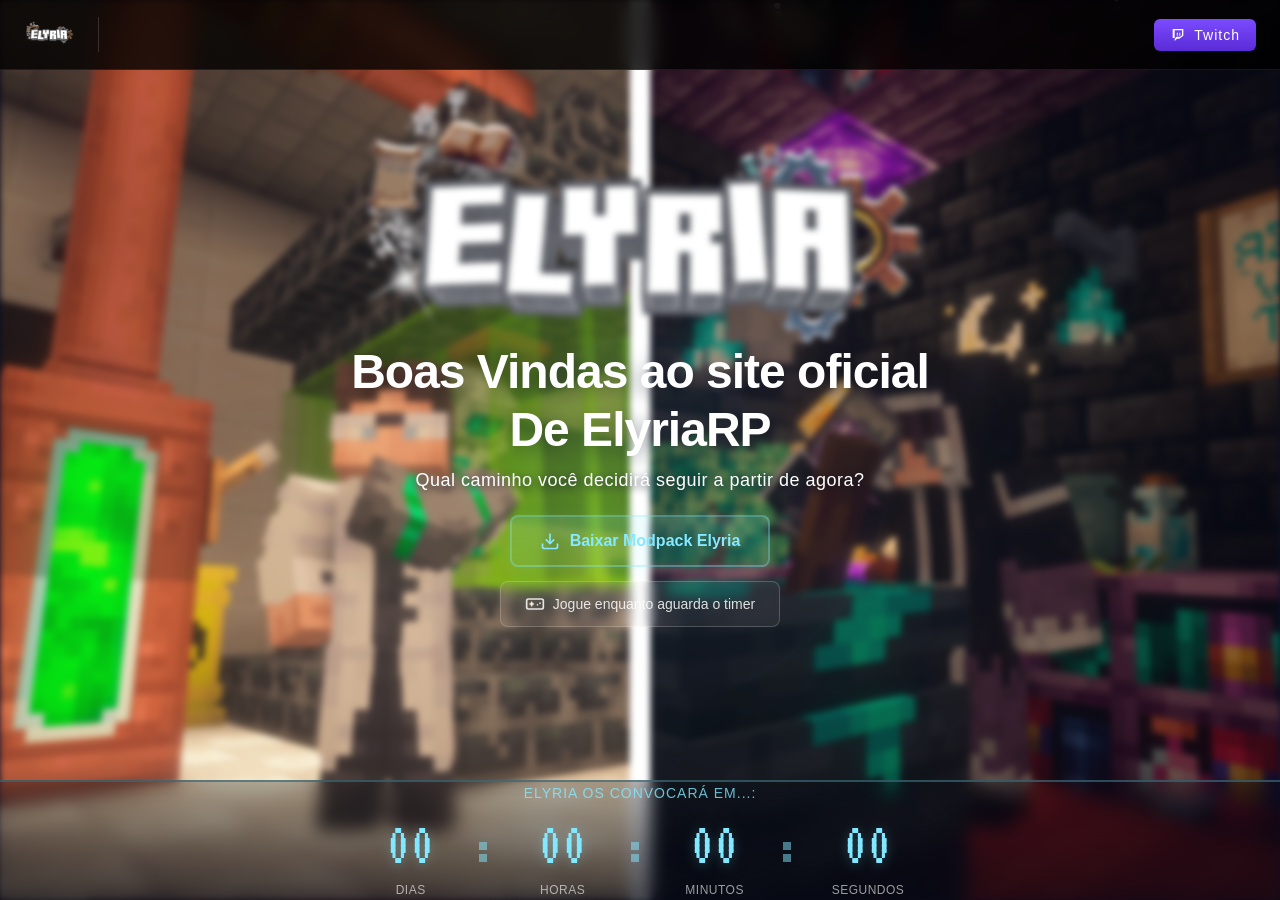
==== commit a5419c19: "Update index.html" ====
--- a/index.html
+++ b/index.html
@@ -559,7 +559,7 @@
             Baixar Modpack Elyria
         </a>
 
-        <a href="#" class="play-mini-btn">
+        <a href="aguardando.html" class="play-mini-btn">
             <svg class="download-icon" viewBox="0 0 24 24" fill="none" stroke="currentColor" stroke-width="2" stroke-linecap="round" stroke-linejoin="round">
                 <rect x="2" y="6" width="20" height="12" rx="2" ry="2"></rect>
                 <line x1="6" y1="12" x2="10" y2="12"></line>
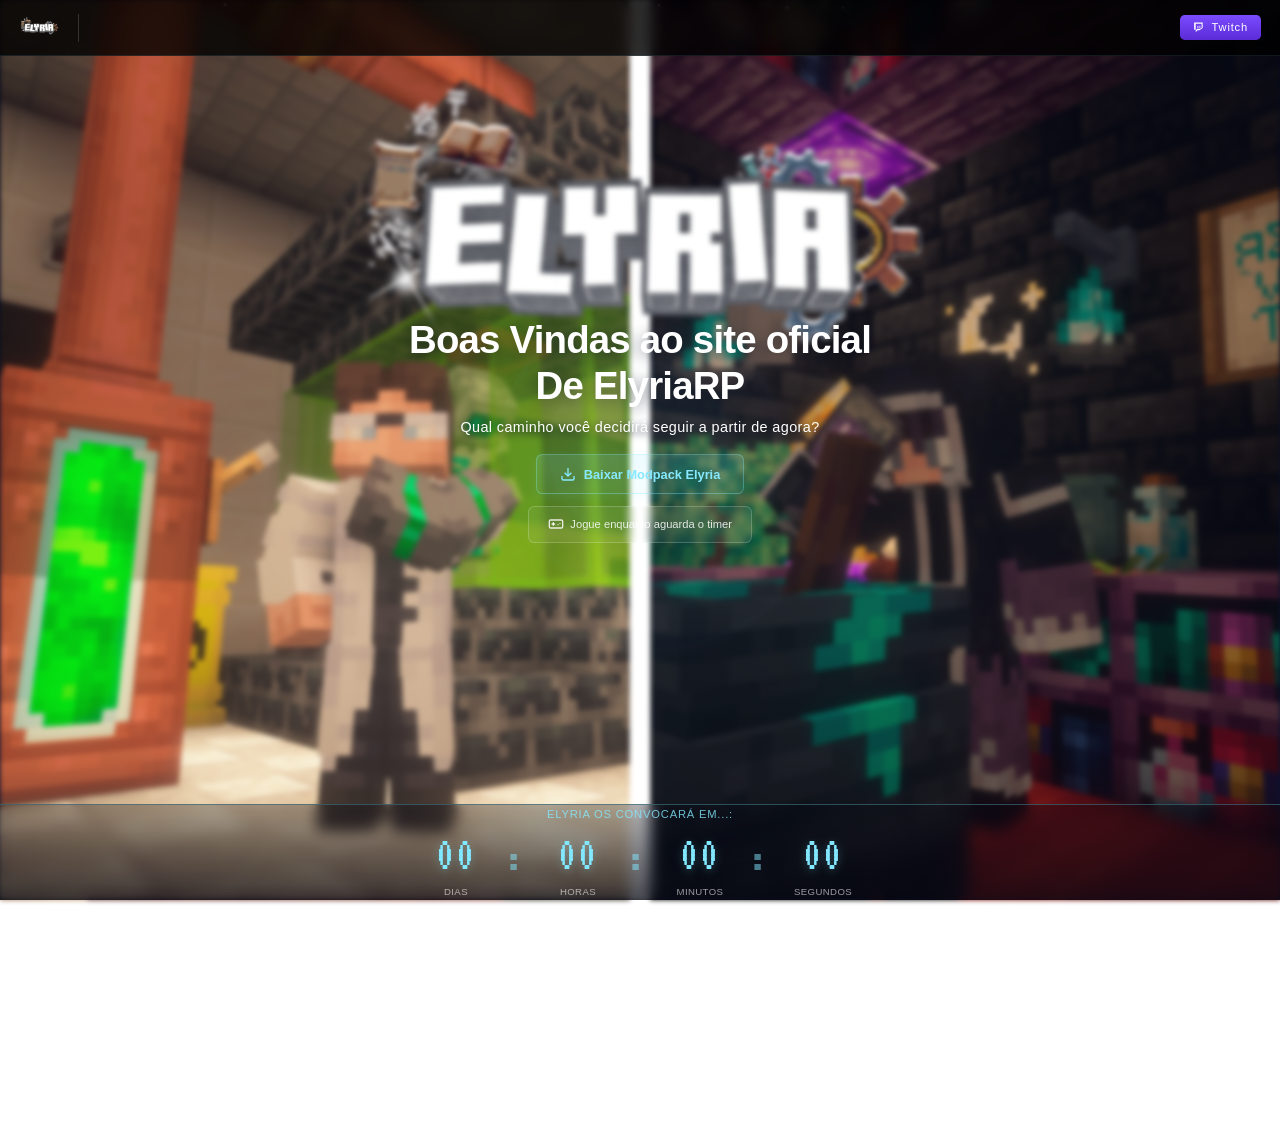
==== commit 56107938: "Update index.html" ====
--- a/index.html
+++ b/index.html
@@ -2,7 +2,7 @@
 <html lang="pt-BR">
 <head>
     <meta charset="utf-8" />
-    <meta name="viewport" content="width=device-width,initial-scale=1" />
+    <meta name="viewport" content="width=device-width, initial-scale=1.0" />
     <title>ElyriaRP | O Novo Mundo</title>
     <link href="https://fonts.googleapis.com/css2?family=Press+Start+2P&display=swap" rel="stylesheet">
     <link href="https://fonts.googleapis.com/css2?family=VT323&display=swap" rel="stylesheet">
@@ -10,6 +10,15 @@
     <link rel="icon" type="image/png" href="logo/elyriaatual.png">
 
     <style>
+        /* ===== CONFIGURAÇÃO GLOBAL DE ZOOM ===== */
+        body {
+            margin: 0;
+            padding: 0;
+            overflow: hidden;
+            min-height: 100vh;
+            zoom: 0.8; /* Define o zoom nativo da página em 80% */
+        }
+
         /* ===== NAVBAR ===== */
         .navbar {
             position: fixed;
@@ -44,30 +53,6 @@
             width: 1px;
             height: 35px;
             background: rgba(255, 255, 255, 0.15);
-        }
-
-        .navbar-menu {
-            display: flex;
-            align-items: center;
-            gap: 24px;
-            list-style: none;
-            margin: 0;
-            padding: 0;
-        }
-
-        .navbar-menu a {
-            color: rgba(255, 255, 255, 0.7);
-            text-decoration: none;
-            font-size: 14px;
-            font-family: -apple-system, BlinkMacSystemFont, 'Segoe UI', sans-serif;
-            transition: color 0.2s ease;
-            display: flex;
-            align-items: center;
-            gap: 6px;
-        }
-
-        .navbar-menu a:hover {
-            color: rgba(255, 255, 255, 1);
         }
 
         .navbar-right {
@@ -151,12 +136,13 @@
             transform: translateY(-2px);
         }
 
+        /* CORREÇÃO MOBILE: Área central flexível com rolagem caso falte espaço vertical */
         .hero-section {
             position: fixed;
             top: 70px;
             left: 0;
             right: 0;
-            bottom: 0;
+            bottom: 120px; /* Limita acima do painel inferior */
             display: flex;
             flex-direction: column;
             align-items: center;
@@ -165,19 +151,8 @@
             pointer-events: auto;
             text-align: center;
             padding: 20px;
-            width: 100vw;
             box-sizing: border-box;
-        }
-
-        .hero-logo {
-            height: 280px;
-            width: auto;
-            display: block;
-            margin-left: auto;
-            margin-right: auto;
-            margin-bottom: 24px;
-            animation: logo-float 3.8s ease-in-out infinite;
-            filter: drop-shadow(0 6px 18px rgba(0,0,0,0.6));
+            overflow-y: auto; /* Permite scroll vertical se os botões não couberem na tela */
         }
 
         .hero-text {
@@ -198,21 +173,6 @@
             font-family: -apple-system, BlinkMacSystemFont, 'Segoe UI', sans-serif;
             letter-spacing: 0.5px;
             text-shadow: 0 2px 10px rgba(0, 0, 0, 0.9);
-        }
-
-        @media (max-width: 768px) {
-            .hero-text {
-                font-size: 32px;
-            }
-
-            .hero-logo {
-                height: 200px;
-                margin-bottom: 16px;
-            }
-
-            .hero-subtitle {
-                font-size: 14px;
-            }
         }
 
         /* ===== COUNTDOWN SECTION ===== */
@@ -285,27 +245,6 @@
             margin: 0 5px;
         }
 
-        body {
-            margin: 0;
-            padding: 0;
-            overflow: hidden;
-            min-height: 100vh;
-        }
-
-        #bgVideo {
-            position: fixed;
-            top: 50%;
-            left: 50%;
-            min-width: 100%;
-            min-height: 100%;
-            width: auto;
-            height: auto;
-            transform: translate(-50%, -50%);
-            z-index: -1;
-            object-fit: cover;
-            filter: blur(3px);
-        }
-
         #bgImage {
             position: fixed;
             top: 0;
@@ -317,7 +256,6 @@
             filter: blur(3px);
         }
 
-        /* ===== NEVE ===== */
         #snowCanvas {
             position: fixed;
             top: 0;
@@ -328,24 +266,71 @@
             z-index: 5;
         }
 
-        /* ===== LOGO (DEPRECATED - Using hero-logo instead) ===== */
-        .main-logo {
-            display: none;
-        }
-
-        @keyframes logo-float{
-            0%   { transform: translateX(-50%) translateY(0); }
-            50%  { transform: translateX(-50%) translateY(-8px); }
-            100% { transform: translateX(-50%) translateY(0); }
-        }
-
-        @media (prefers-reduced-motion: reduce){
-            .hero-logo{
-                animation: none;
-            }
-        }
-
-        /* ===== OVERLAY (SEM A LOGO) ===== */
+        /* ===== ADAPTAÇÕES ESPECÍFICAS PARA CELULAR ===== */
+        @media (max-width: 768px) {
+            .hero-text {
+                font-size: 28px; /* Texto menor para não quebrar a tela inteira */
+            }
+
+            .hero-subtitle {
+                font-size: 14px;
+                padding: 0 10px;
+            }
+
+            .download-btn {
+                font-size: 14px;
+                padding: 12px 20px;
+                margin-top: 16px;
+            }
+
+            .play-mini-btn {
+                font-size: 12px;
+                padding: 10px 18px;
+            }
+
+            .hero-section {
+                bottom: 100px; /* Adapta o espaço inferior */
+                top: 60px;
+            }
+
+            .navbar {
+                height: 60px;
+                padding: 0 16px;
+            }
+
+            .navbar-logo {
+                height: 40px;
+            }
+
+            /* Reduz o painel do cronômetro para caber em telas finas sem esmagar */
+            .countdown-section {
+                height: 100px;
+            }
+
+            .countdown-title {
+                font-size: 11px;
+                margin-bottom: 6px;
+            }
+
+            .countdown-timer {
+                gap: 10px;
+            }
+
+            .countdown-number {
+                font-size: 38px;
+                min-width: 45px;
+            }
+
+            .countdown-label {
+                font-size: 10px;
+            }
+
+            .countdown-separator {
+                font-size: 22px;
+            }
+        }
+
+        /* ===== ANIMAÇÕES E INTERFACES EXTRAS ===== */
         #warpOverlay{
             position:fixed;
             inset:0;
@@ -488,12 +473,6 @@
         }
         .twitch-modal-close:hover {
             opacity: 1;
-        }
-        @media (max-width: 520px){
-            .twitch-modal-box {
-                padding: 18px 6vw 16px 6vw;
-                font-size: 11px;
-            }
         }
 
         .twitch-floating {
@@ -730,13 +709,11 @@
             const segundosEl = document.getElementById('countdown-segundos');
 
             function updateCountdown() {
-                // Data alvo: 30 de maio de 2026 às 19:30
-                const targetDate = new Date(2026, 4, 30, 19, 30, 0).getTime(); // Mês é 0-indexed
+                const targetDate = new Date(2026, 4, 30, 19, 30, 0).getTime(); 
                 const now = new Date().getTime();
                 const timeLeft = targetDate - now;
 
                 if (timeLeft <= 0) {
-                    // Evento iniciado
                     diasEl.textContent = '00';
                     horasEl.textContent = '00';
                     minutosEl.textContent = '00';
@@ -744,20 +721,17 @@
                     return;
                 }
 
-                // Calcular unidades de tempo
                 const dias = Math.floor(timeLeft / (1000 * 60 * 60 * 24));
                 const horas = Math.floor((timeLeft % (1000 * 60 * 60 * 24)) / (1000 * 60 * 60));
                 const minutos = Math.floor((timeLeft % (1000 * 60 * 60)) / (1000 * 60));
                 const segundos = Math.floor((timeLeft % (1000 * 60)) / 1000);
 
-                // Formatar com zeros à esquerda
                 diasEl.textContent = String(dias).padStart(2, '0');
                 horasEl.textContent = String(horas).padStart(2, '0');
                 minutosEl.textContent = String(minutos).padStart(2, '0');
                 segundosEl.textContent = String(segundos).padStart(2, '0');
             }
 
-            // Atualizar imediatamente e depois a cada segundo
             updateCountdown();
             setInterval(updateCountdown, 1000);
         })();
